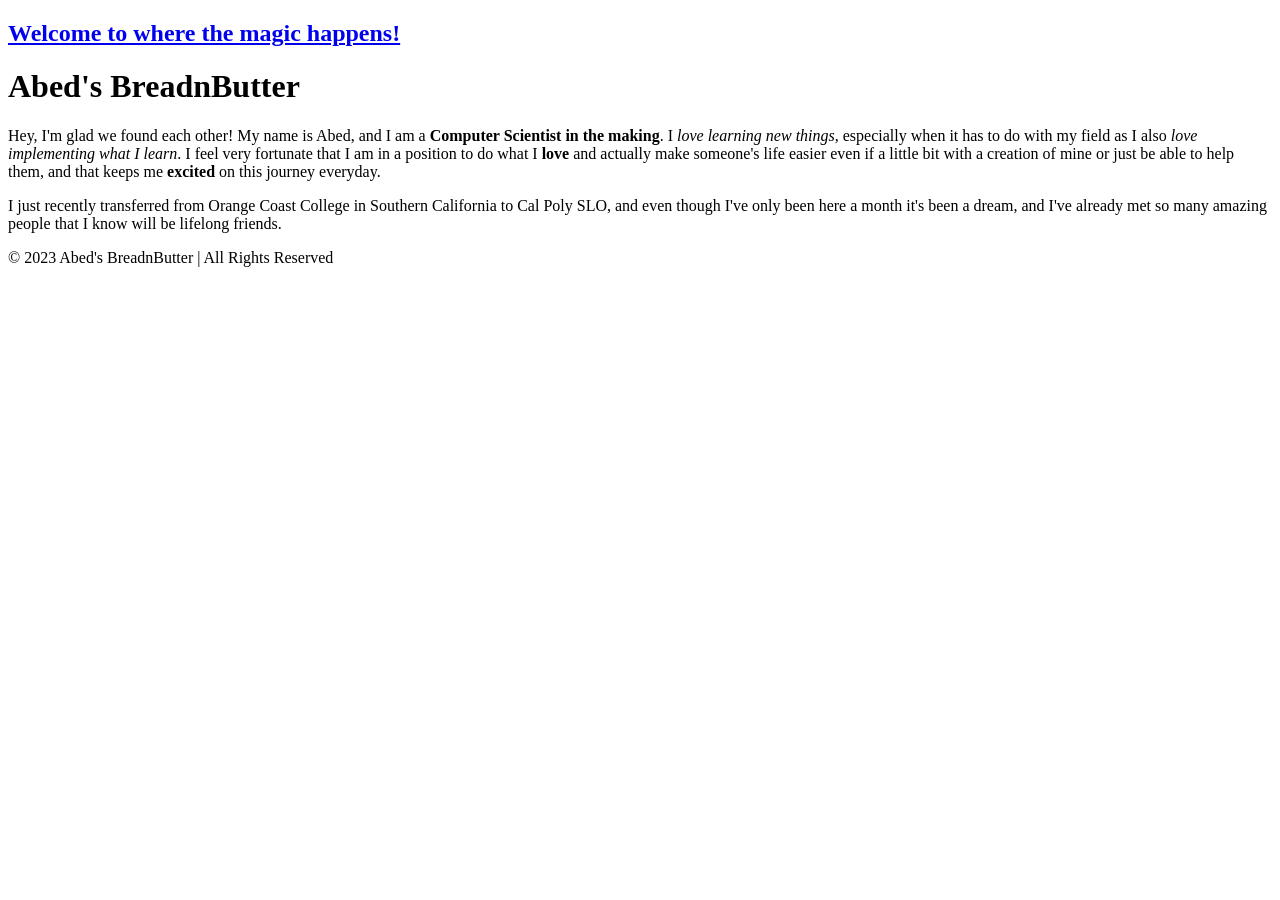
==== index.html @ fa1d5b1f "feat: added a hyperlink to index.html" ====
<!DOCTYPE html>
<html>
    <head>
        <title>Abed's BreadnButter</title>
    </head>
    <body>
        <nav class="navbar">
            <a href="index.html">
            <h1 class="logo">Welcome to where the magic happens!</h1>
            </a>
        </nav>
        <main>
            <h1 class="page-title">Abed's BreadnButter</h1>
            <div class="about-image"></div>
            <div class="about-text">
            <p>
                Hey, I'm glad we found each other! My name is Abed, and I am a <b>Computer Scientist in the making</b>.
                I <i>love learning new things</i>, especially when it has to do with my field as I also <i>love implementing what I learn</i>.
                I feel very fortunate that I am in a position to do what I <b>love</b> and actually make someone's life easier even if a little bit with a creation of mine or just be able to help them, and that
                keeps me <b>excited</b> on this journey everyday.
            </p>
            <p>
                I just recently transferred from Orange Coast College in Southern California to Cal Poly SLO, and even though I've only been here a month it's been a dream, and I've already met so
                many amazing people that I know will be lifelong friends. 
            </p>
            </div>
            </div>
        </main>
         <footer>© 2023 Abed's BreadnButter | All Rights Reserved</footer> 
    </body>
</html>
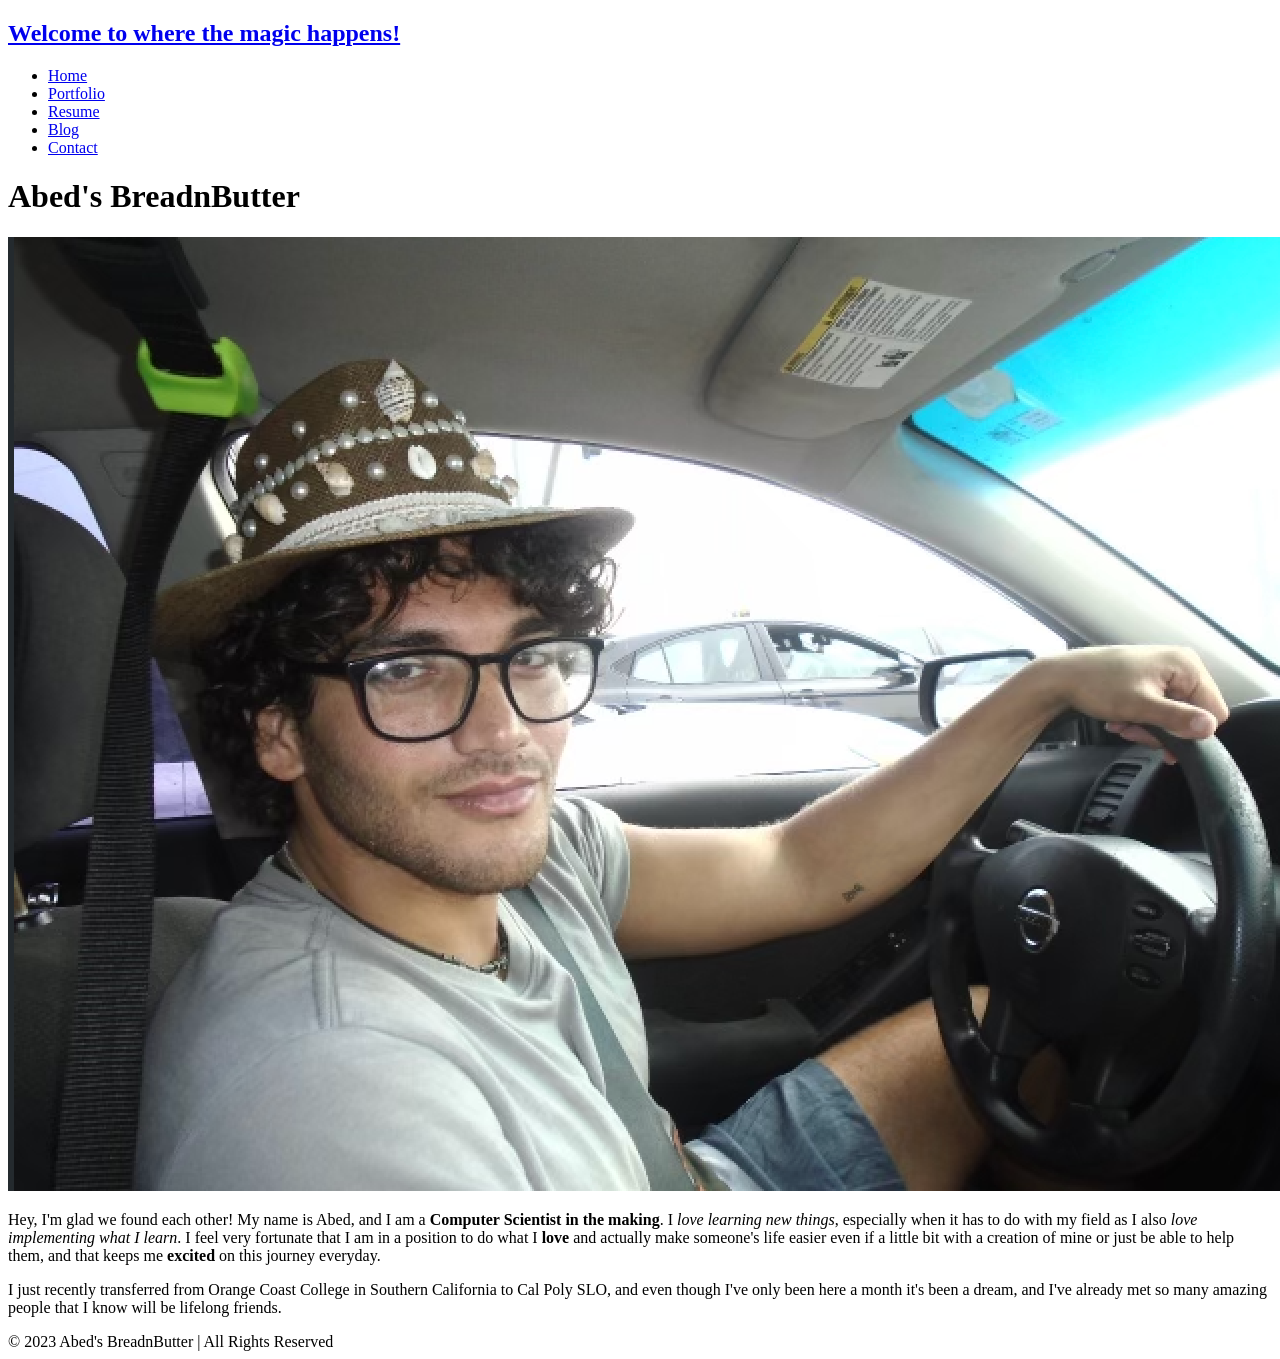
==== commit c95c64c3: "feat: added an image in index.html as well as href in all other files" ====
--- a/index.html
+++ b/index.html
@@ -1,17 +1,24 @@
 <!DOCTYPE html>
 <html>
     <head>
-        <title>Abed's BreadnButter</title>
+        <title>Abed's BreadNButter</title>
     </head>
     <body>
         <nav class="navbar">
             <a href="index.html">
             <h1 class="logo">Welcome to where the magic happens!</h1>
             </a>
+            <ul class ="nav-list">
+                <li><a href="index.html">Home</a></li>
+                <li><a href="portfolio.html">Portfolio</a></li>
+                <li><a href="resume.html">Resume</a></li>
+                <li><a href="blog.html">Blog</a></li>
+                <li><a href="contact.html">Contact</a></li>
+            </ul>
         </nav>
         <main>
             <h1 class="page-title">Abed's BreadnButter</h1>
-            <div class="about-image"></div>
+            <img src="image.png" alt="abed wearing a cowboy hat">
             <div class="about-text">
             <p>
                 Hey, I'm glad we found each other! My name is Abed, and I am a <b>Computer Scientist in the making</b>.
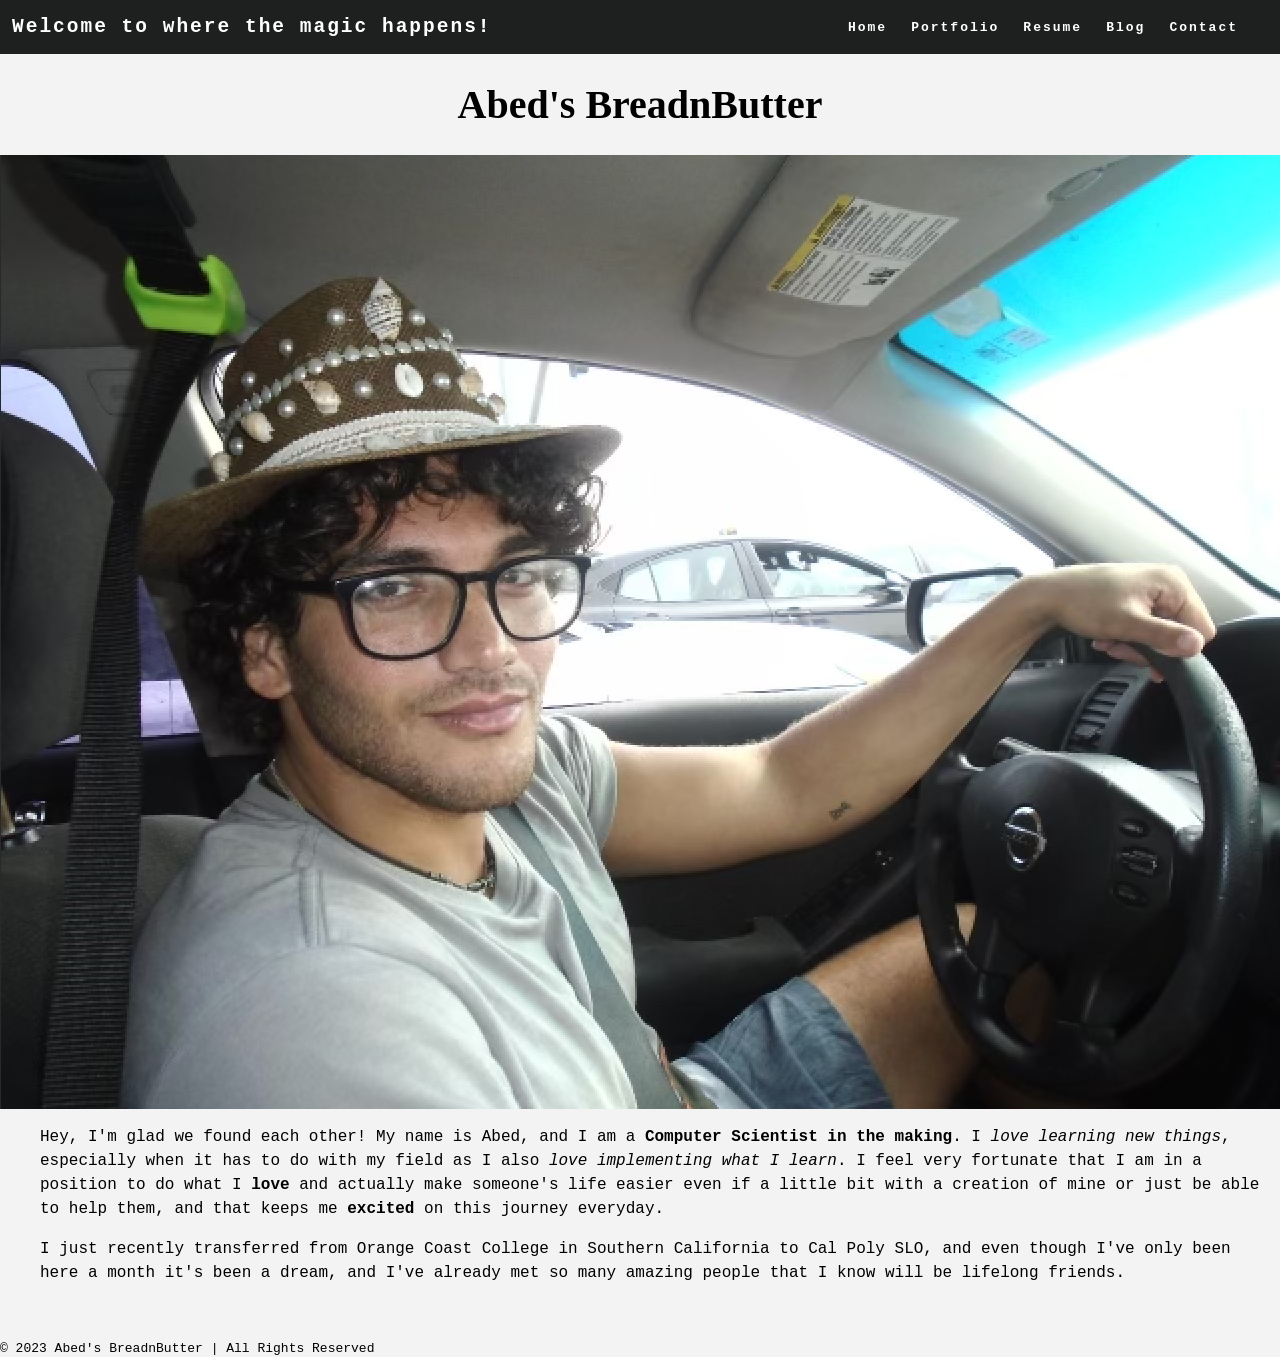
==== commit 5c0a8e4f: "feat: update the website's style, added CSS" ====
--- a/index.html
+++ b/index.html
@@ -2,6 +2,7 @@
 <html>
     <head>
         <title>Abed's BreadNButter</title>
+        <link rel="stylesheet" href="styles.css" />
     </head>
     <body>
         <nav class="navbar">
--- a/styles.css
+++ b/styles.css
@@ -0,0 +1,264 @@
+:root {
+  /* variables */
+  --cg-black: rgb(30, 32, 32);
+  --cg-blue: rgb(36, 94, 255);
+  --cg-grey: rgb(243, 243, 243);
+  --cg-white: rgb(255, 255, 255);
+}
+
+html {
+  height: 100%;
+}
+
+body {
+  background: var(--cg-grey);
+  position: relative;
+  min-height: 100vh;
+  padding: 0;
+  margin: 0;
+  font-family: monospace;
+}
+
+/* CSS for navigation */
+
+.navbar {
+  position: -webkit-sticky;
+  position: sticky;
+  top: 0;
+  width: 100%;
+  height: 7%;
+  z-index: 10;
+
+  display: flex;
+  justify-content: space-between;
+  align-items: center;
+  text-align: center;
+
+  background-color: var(--cg-black);
+  color: var(--cg-white);
+  padding: 0px 0px;
+
+  /* Debug border */
+  /* border: solid red; */
+}
+
+.nav-list {
+  display: flex;
+  flex-direction: row;
+  position: relative;
+  right: 30px;
+  list-style: none;
+
+  /* Debug border */
+  /* border: solid blue; */
+}
+
+.navbar a {
+  color: var(--cg-white);
+  font-weight: bold;
+  margin: 0 12px;
+  text-decoration: none;
+  letter-spacing: 2px;
+
+  font-family: monospace;
+}
+
+.navbar a:hover {
+  color: var(--cg-blue);
+  text-decoration: underline;
+}
+
+.navbar a:active {
+  color: var(--cg-blue);
+}
+
+.logo a {
+  font-family: Georgia;
+}
+
+.logo a:hover {
+  text-decoration: None;
+}
+
+main {
+  padding: 0 20px 40px 20px;
+  display: flex;
+  flex-direction: column;
+  justify-content: center;
+  align-items: center;
+}
+
+.page-title {
+  display: flex;
+  justify-content: center;
+  font-size: 40px;
+  font-family: Georgia;
+}
+
+/* CSS for portfolio grid */
+
+.project {
+  display: flex;
+  flex-direction: row;
+  max-width: 100%;
+  margin: 1em 0 2em 0;
+
+  /* Debug border */
+  /* border: 2px solid blue; */
+}
+
+.item-link {
+  width: 70%;
+
+  /* Debug border */
+  /* border: 2px solid red; */
+}
+
+.project-image {
+  object-fit: cover;
+  width: 100%;
+  height: 500px;
+  flex-basis: 50px;
+  flex-grow: 2;
+
+  /* Debug border */
+  /* border: 2px solid black; */
+}
+
+.project-details {
+  display: flex;
+  background-color: var(--cg-white);
+  width: 30%;
+  height: 500px;
+  flex-shrink: 1;
+  padding: 0 20px;
+  margin: 0px;
+  line-height: 1.5;
+  overflow: scroll;
+
+  flex-direction: column;
+  text-align: center;
+  justify-content: center;
+
+  /* Debug border */
+  /* border: 2px solid green; */
+}
+
+.project-details a {
+  color: var(--cg-black);
+  text-decoration: none;
+  font-weight: bold;
+  letter-spacing: 1px;
+}
+
+.project-details a:hover {
+  color: var(--cg-blue);
+  text-decoration: underline;
+}
+
+.project-details {
+  font-weight: lighter;
+}
+
+.project-name {
+  font-weight: bold;
+  font-size: 20px;
+}
+
+/* CSS for home page */
+
+.about {
+  display: flex;
+  align-items: center;
+  justify-content: space-between;
+  padding: 20px;
+  background-color: #f8f8f8;
+  border: 1px solid #ccc;
+  border-radius: 5px;
+  /* box-shadow: 0 0 10px rgba(0, 0, 0, 0.1); */
+}
+
+.about-image img {
+  max-width: 300px;
+  border-radius: 3px;
+  /* box-shadow: 0 0 10px rgba(0, 0, 0, 0.2); */
+}
+
+.about-text {
+  flex: 1;
+  margin-left: 20px;
+}
+
+.about-text h2 {
+  font-size: 24px;
+  margin-bottom: 10px;
+}
+
+.about-text p {
+  font-size: 16px;
+  line-height: 1.5;
+}
+
+/* CSS for resume page */
+
+.button {
+  background-color: var(--cg-black);
+  border: none;
+  color: var(--cg-white);
+
+  font-family: monospace;
+
+  padding: 5px 7px;
+  text-align: center;
+
+  border-radius: 2px;
+}
+
+.button:hover {
+  background-color: var(--cg-blue);
+}
+
+.resume h2 {
+  font-family: Georgia;
+}
+
+/* CSS for contact form */
+
+label {
+  display: block;
+  margin-bottom: 8px;
+  font-family: Georgia;
+  font-weight: bold;
+}
+
+input[type="text"],
+input[type="email"],
+textarea {
+  width: 100%;
+  padding: 10px;
+  margin-bottom: 15px;
+  border: 1px solid #ccc;
+  border-radius: 4px;
+  font-size: 16px;
+  resize: none;
+}
+
+/* Add some spacing to the form */
+form {
+  width: 500px;
+  margin: 0 auto;
+}
+
+/* CSS for footer */
+
+.footer {
+  display: flex;
+  justify-content: center;
+  align-items: center;
+  background-color: var(--cg-black);
+  color: var(--cg-white);
+  position: absolute;
+  bottom: 0;
+  width: 100%;
+  height: 2.5rem;
+}
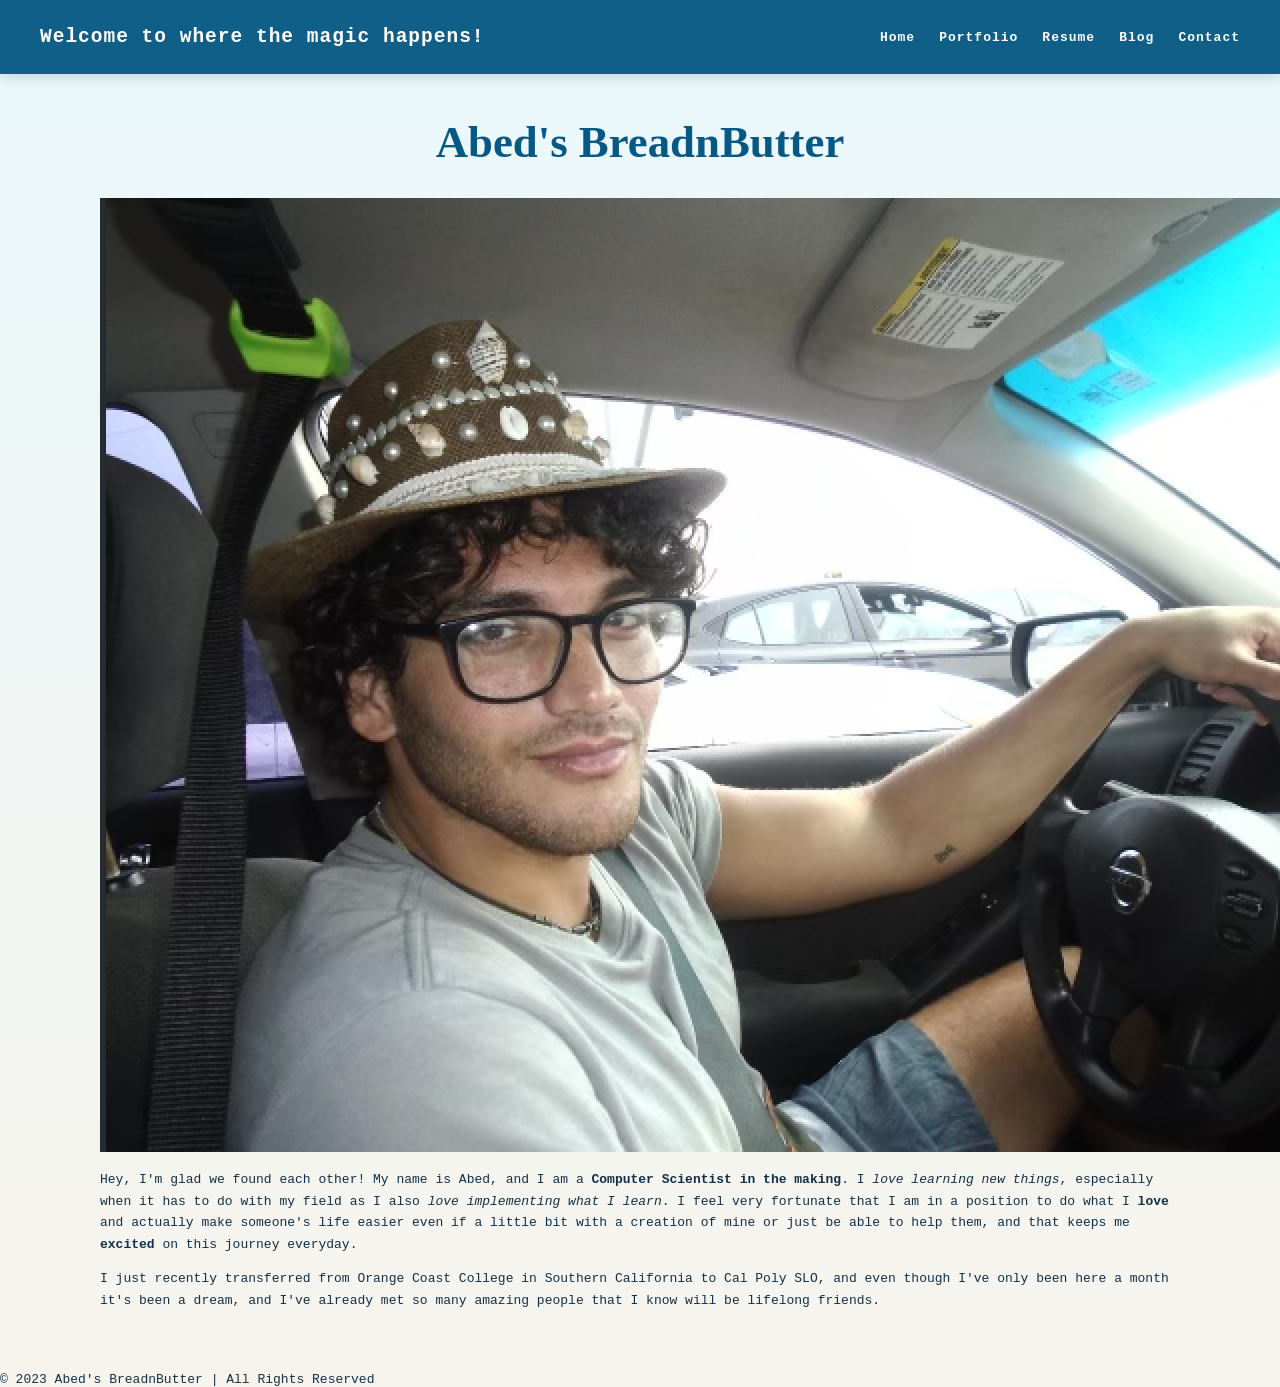
==== commit f4d3f263: "feat: updated all files' nav bar, updated css styling" ====
--- a/index.html
+++ b/index.html
@@ -11,8 +11,8 @@
             </a>
             <ul class ="nav-list">
                 <li><a href="index.html">Home</a></li>
-                <li><a href="portfolio.html">Portfolio</a></li>
-                <li><a href="resume.html">Resume</a></li>
+                <li><a href="resume.html">Portfolio</a></li>
+                <li><a href="portfolio.html">Resume</a></li>
                 <li><a href="blog.html">Blog</a></li>
                 <li><a href="contact.html">Contact</a></li>
             </ul>
--- a/styles.css
+++ b/styles.css
@@ -1,233 +1,220 @@
 :root {
-  /* variables */
-  --cg-black: rgb(30, 32, 32);
-  --cg-blue: rgb(36, 94, 255);
-  --cg-grey: rgb(243, 243, 243);
-  --cg-white: rgb(255, 255, 255);
+  --cg-ink: #123047;
+  --cg-deep-ocean: #075985;
+  --cg-ocean: #0284c7;
+  --cg-sky: #38bdf8;
+  --cg-seafoam: #dff6f7;
+  --cg-sand: #f7f4ed;
+  --cg-white: #ffffff;
+  --cg-border: #cde4ee;
+}
+
+* {
+  box-sizing: border-box;
 }
 
 html {
-  height: 100%;
+  min-height: 100%;
 }
 
 body {
-  background: var(--cg-grey);
-  position: relative;
   min-height: 100vh;
-  padding: 0;
   margin: 0;
+  display: flex;
+  flex-direction: column;
+  background: linear-gradient(180deg, #eaf8fc 0%, var(--cg-sand) 100%);
+  color: var(--cg-ink);
   font-family: monospace;
 }
 
-/* CSS for navigation */
+/* Navigation */
 
 .navbar {
-  position: -webkit-sticky;
   position: sticky;
   top: 0;
+  z-index: 10;
+  min-height: 64px;
+  display: flex;
+  align-items: center;
+  justify-content: space-between;
+  padding: 0 32px;
+  background: rgba(7, 89, 133, 0.96);
+  box-shadow: 0 3px 14px rgba(18, 48, 71, 0.18);
+}
+
+.nav-list {
+  display: flex;
+  gap: 8px;
+  margin: 0;
+  padding: 0;
+  list-style: none;
+}
+
+.navbar a {
+  display: inline-block;
+  padding: 10px 8px;
+  color: var(--cg-white);
+  font-family: monospace;
+  font-weight: bold;
+  letter-spacing: 1px;
+  text-decoration: none;
+}
+
+.navbar a:hover,
+.navbar a:focus-visible {
+  color: var(--cg-sky);
+  text-decoration: underline;
+}
+
+.logo a {
+  font-family: Georgia, serif;
+  font-size: 1.2rem;
+}
+
+.logo a:hover {
+  text-decoration: none;
+}
+
+/* General layout */
+
+main {
+  width: min(1120px, 100%);
+  flex: 1;
+  margin: 0 auto;
+  padding: 24px 20px 48px;
+}
+
+.page-title {
+  margin: 18px 0 30px;
+  color: var(--cg-deep-ocean);
+  font-family: Georgia, serif;
+  font-size: clamp(2rem, 5vw, 2.8rem);
+  text-align: center;
+}
+
+/* Portfolio */
+
+.project {
+  display: flex;
+  margin: 0 0 32px;
+  overflow: hidden;
+  background: var(--cg-white);
+  border: 1px solid var(--cg-border);
+  border-radius: 12px;
+  box-shadow: 0 8px 24px rgba(18, 48, 71, 0.1);
+}
+
+.item-link {
+  width: 55%;
+}
+
+.project-image {
+  display: block;
   width: 100%;
-  height: 7%;
-  z-index: 10;
-
-  display: flex;
-  justify-content: space-between;
-  align-items: center;
-  text-align: center;
-
-  background-color: var(--cg-black);
-  color: var(--cg-white);
-  padding: 0px 0px;
-
-  /* Debug border */
-  /* border: solid red; */
-}
-
-.nav-list {
-  display: flex;
-  flex-direction: row;
-  position: relative;
-  right: 30px;
-  list-style: none;
-
-  /* Debug border */
-  /* border: solid blue; */
-}
-
-.navbar a {
-  color: var(--cg-white);
-  font-weight: bold;
-  margin: 0 12px;
-  text-decoration: none;
-  letter-spacing: 2px;
-
-  font-family: monospace;
-}
-
-.navbar a:hover {
-  color: var(--cg-blue);
-  text-decoration: underline;
-}
-
-.navbar a:active {
-  color: var(--cg-blue);
-}
-
-.logo a {
-  font-family: Georgia;
-}
-
-.logo a:hover {
-  text-decoration: None;
-}
-
-main {
-  padding: 0 20px 40px 20px;
-  display: flex;
+  height: 300px;
+  object-fit: cover;
+  transition: transform 0.3s ease;
+}
+
+.item-link:hover .project-image {
+  transform: scale(1.03);
+}
+
+.project-details {
+  display: flex;
+  width: 35%;
+  min-height: 420px;
+  padding: 28px;
   flex-direction: column;
   justify-content: center;
+  background: var(--cg-white);
+  line-height: 1.6;
+  text-align: center;
+}
+
+.project-details a {
+  color: var(--cg-deep-ocean);
+  font-weight: bold;
+  letter-spacing: 1px;
+  text-decoration: none;
+}
+
+.project-details a:hover {
+  color: var(--cg-ocean);
+  text-decoration: underline;
+}
+
+.project-name {
+  margin: 0 0 12px;
+  font-size: 1.25rem;
+}
+
+/* About */
+
+.about {
+  display: flex;
   align-items: center;
-}
-
-.page-title {
-  display: flex;
-  justify-content: center;
-  font-size: 40px;
-  font-family: Georgia;
-}
-
-/* CSS for portfolio grid */
-
-.project {
-  display: flex;
-  flex-direction: row;
-  max-width: 100%;
-  margin: 1em 0 2em 0;
-
-  /* Debug border */
-  /* border: 2px solid blue; */
-}
-
-.item-link {
-  width: 70%;
-
-  /* Debug border */
-  /* border: 2px solid red; */
-}
-
-.project-image {
-  object-fit: cover;
-  width: 100%;
-  height: 500px;
-  flex-basis: 50px;
-  flex-grow: 2;
-
-  /* Debug border */
-  /* border: 2px solid black; */
-}
-
-.project-details {
-  display: flex;
-  background-color: var(--cg-white);
-  width: 30%;
-  height: 500px;
-  flex-shrink: 1;
-  padding: 0 20px;
-  margin: 0px;
-  line-height: 1.5;
-  overflow: scroll;
-
-  flex-direction: column;
-  text-align: center;
-  justify-content: center;
-
-  /* Debug border */
-  /* border: 2px solid green; */
-}
-
-.project-details a {
-  color: var(--cg-black);
-  text-decoration: none;
-  font-weight: bold;
-  letter-spacing: 1px;
-}
-
-.project-details a:hover {
-  color: var(--cg-blue);
-  text-decoration: underline;
-}
-
-.project-details {
-  font-weight: lighter;
-}
-
-.project-name {
-  font-weight: bold;
-  font-size: 20px;
-}
-
-/* CSS for home page */
-
-.about {
-  display: flex;
-  align-items: center;
-  justify-content: space-between;
-  padding: 20px;
-  background-color: #f8f8f8;
-  border: 1px solid #ccc;
-  border-radius: 5px;
-  /* box-shadow: 0 0 10px rgba(0, 0, 0, 0.1); */
+  gap: 28px;
+  padding: 28px;
+  background: rgba(255, 255, 255, 0.85);
+  border: 1px solid var(--cg-border);
+  border-radius: 12px;
+  box-shadow: 0 8px 24px rgba(18, 48, 71, 0.08);
 }
 
 .about-image img {
-  max-width: 300px;
-  border-radius: 3px;
-  /* box-shadow: 0 0 10px rgba(0, 0, 0, 0.2); */
+  display: block;
+  width: min(300px, 100%);
+  border-radius: 10px;
 }
 
 .about-text {
   flex: 1;
-  margin-left: 20px;
-}
-
-.about-text h2 {
-  font-size: 24px;
-  margin-bottom: 10px;
+}
+
+.about-text h2,
+.resume h2 {
+  color: var(--cg-deep-ocean);
+  font-family: Georgia, serif;
 }
 
 .about-text p {
-  font-size: 16px;
-  line-height: 1.5;
-}
-
-/* CSS for resume page */
+  line-height: 1.65;
+}
+
+/* Resume / buttons */
 
 .button {
-  background-color: var(--cg-black);
+  display: inline-block;
+  padding: 9px 14px;
   border: none;
+  border-radius: 6px;
+  background-color: var(--cg-deep-ocean);
   color: var(--cg-white);
-
   font-family: monospace;
-
-  padding: 5px 7px;
-  text-align: center;
-
-  border-radius: 2px;
+  font-weight: bold;
+  text-decoration: none;
+  cursor: pointer;
+  transition: background-color 0.2s ease, transform 0.2s ease;
 }
 
 .button:hover {
-  background-color: var(--cg-blue);
-}
-
-.resume h2 {
-  font-family: Georgia;
-}
-
-/* CSS for contact form */
+  background-color: var(--cg-ocean);
+  transform: translateY(-1px);
+}
+
+/* Contact form */
+
+form {
+  width: min(500px, 100%);
+  margin: 0 auto;
+}
 
 label {
   display: block;
   margin-bottom: 8px;
-  font-family: Georgia;
+  color: var(--cg-deep-ocean);
+  font-family: Georgia, serif;
   font-weight: bold;
 }
 
@@ -235,30 +222,62 @@
 input[type="email"],
 textarea {
   width: 100%;
-  padding: 10px;
-  margin-bottom: 15px;
-  border: 1px solid #ccc;
-  border-radius: 4px;
-  font-size: 16px;
-  resize: none;
-}
-
-/* Add some spacing to the form */
-form {
-  width: 500px;
-  margin: 0 auto;
-}
-
-/* CSS for footer */
+  margin-bottom: 18px;
+  padding: 11px;
+  border: 1px solid var(--cg-border);
+  border-radius: 6px;
+  background: rgba(255, 255, 255, 0.9);
+  color: var(--cg-ink);
+  font: inherit;
+  resize: vertical;
+}
+
+input:focus,
+textarea:focus {
+  outline: 3px solid rgba(56, 189, 248, 0.35);
+  border-color: var(--cg-ocean);
+}
+
+/* Footer */
 
 .footer {
   display: flex;
+  min-height: 48px;
+  align-items: center;
   justify-content: center;
-  align-items: center;
-  background-color: var(--cg-black);
+  margin-top: auto;
+  background-color: var(--cg-ink);
   color: var(--cg-white);
-  position: absolute;
-  bottom: 0;
-  width: 100%;
-  height: 2.5rem;
-}
+}
+
+/* Mobile */
+
+@media (max-width: 700px) {
+  .navbar {
+    padding: 10px 18px;
+    flex-direction: column;
+  }
+
+  .nav-list {
+    flex-wrap: wrap;
+    justify-content: center;
+  }
+
+  .project,
+  .about {
+    flex-direction: column;
+  }
+
+  .item-link,
+  .project-details {
+    width: 100%;
+  }
+
+  .project-image {
+    height: 260px;
+  }
+
+  .project-details {
+    min-height: auto;
+  }
+}
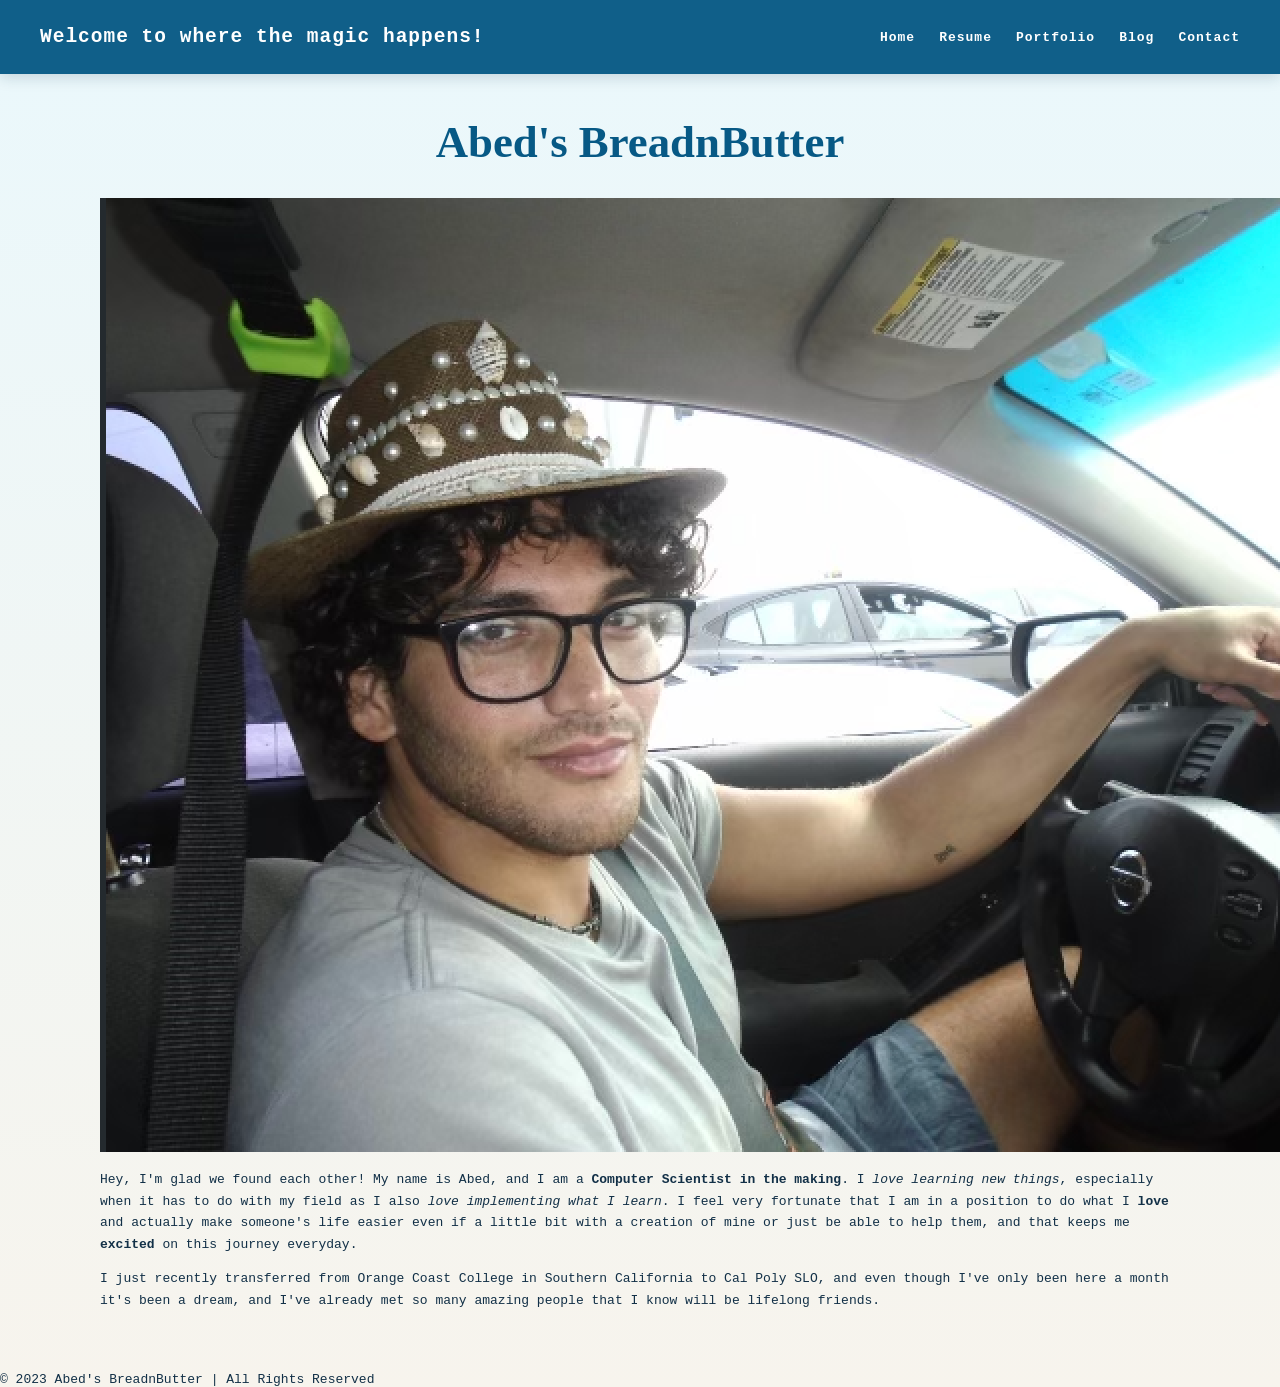
==== commit 78522183: "fixed some bugs and added more context to resume" ====
--- a/index.html
+++ b/index.html
@@ -11,8 +11,8 @@
             </a>
             <ul class ="nav-list">
                 <li><a href="index.html">Home</a></li>
-                <li><a href="resume.html">Portfolio</a></li>
-                <li><a href="portfolio.html">Resume</a></li>
+                <li><a href="resume.html">Resume</a></li>
+                <li><a href="portfolio.html">Portfolio</a></li>
                 <li><a href="blog.html">Blog</a></li>
                 <li><a href="contact.html">Contact</a></li>
             </ul>
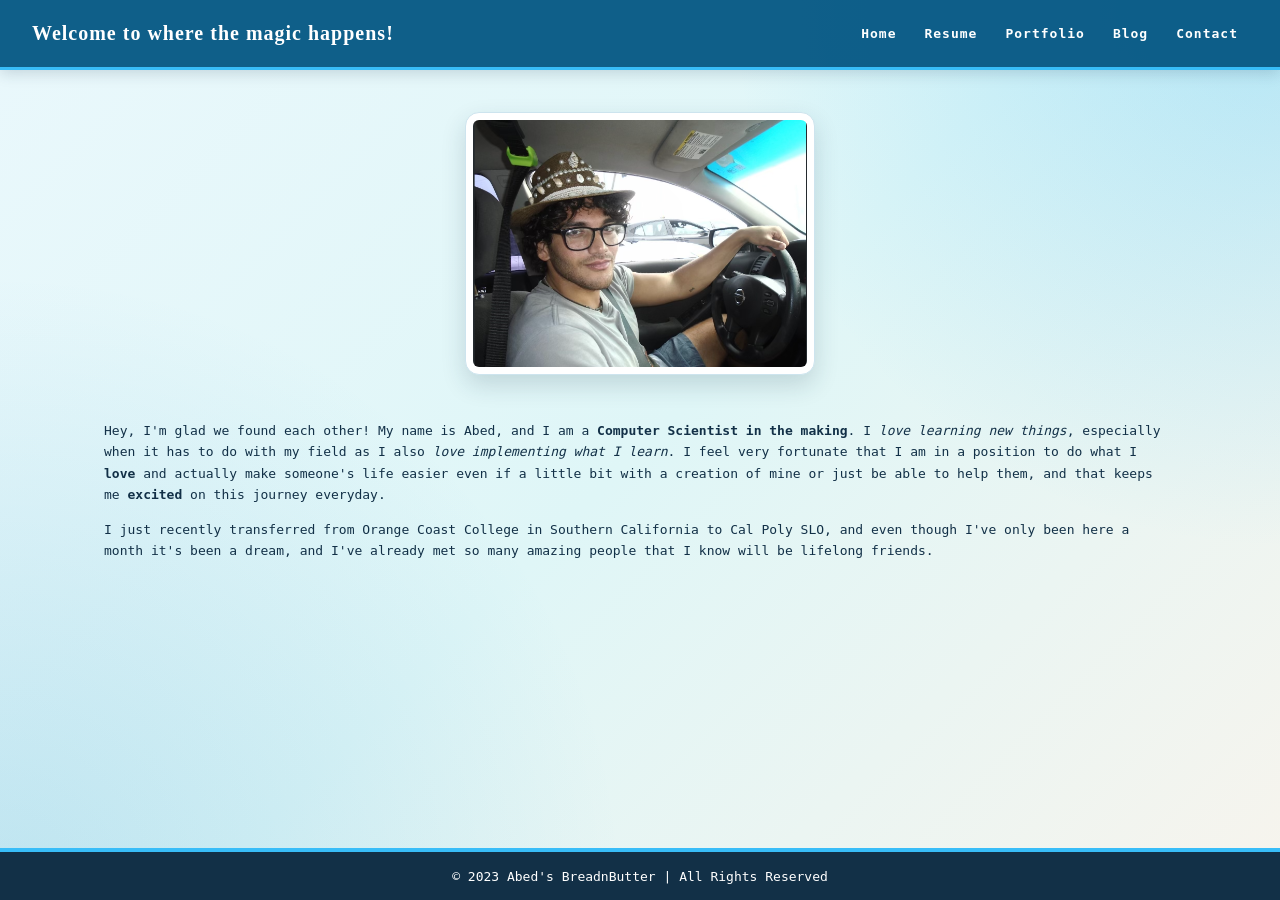
==== commit 46262907: "updated styling" ====
--- a/index.html
+++ b/index.html
@@ -18,8 +18,8 @@
             </ul>
         </nav>
         <main>
-            <h1 class="page-title">Abed's BreadnButter</h1>
-            <img src="image.png" alt="abed wearing a cowboy hat">
+            <img
+                class="home-image"src="image.png" alt="Abed wearing a cowboy hat"> 
             <div class="about-text">
             <p>
                 Hey, I'm glad we found each other! My name is Abed, and I am a <b>Computer Scientist in the making</b>.
--- a/styles.css
+++ b/styles.css
@@ -22,9 +22,12 @@
   margin: 0;
   display: flex;
   flex-direction: column;
-  background: linear-gradient(180deg, #eaf8fc 0%, var(--cg-sand) 100%);
   color: var(--cg-ink);
   font-family: monospace;
+  background:
+    radial-gradient(circle at top right, rgba(56, 189, 248, 0.28), transparent 35%),
+    radial-gradient(circle at bottom left, rgba(2, 132, 199, 0.16), transparent 40%),
+    linear-gradient(135deg, #eaf8fc 0%, #dff6f7 50%, #f7f4ed 100%);
 }
 
 /* Navigation */
@@ -33,17 +36,30 @@
   position: sticky;
   top: 0;
   z-index: 10;
-  min-height: 64px;
+  min-height: 70px;
   display: flex;
   align-items: center;
   justify-content: space-between;
-  padding: 0 32px;
+  padding: 10px 32px;
   background: rgba(7, 89, 133, 0.96);
+  border-bottom: 3px solid var(--cg-sky);
   box-shadow: 0 3px 14px rgba(18, 48, 71, 0.18);
 }
 
+.logo {
+  margin: 0;
+  color: var(--cg-white);
+  font-family: Georgia, serif;
+  font-size: 1.25rem;
+}
+
+.navbar > a {
+  text-decoration: none;
+}
+
 .nav-list {
   display: flex;
+  align-items: center;
   gap: 8px;
   margin: 0;
   padding: 0;
@@ -51,8 +67,6 @@
 }
 
 .navbar a {
-  display: inline-block;
-  padding: 10px 8px;
   color: var(--cg-white);
   font-family: monospace;
   font-weight: bold;
@@ -60,19 +74,19 @@
   text-decoration: none;
 }
 
-.navbar a:hover,
-.navbar a:focus-visible {
+.nav-list a {
+  display: inline-block;
+  padding: 8px 10px;
+  border-radius: 20px;
+  transition: background-color 0.2s ease, transform 0.2s ease;
+}
+
+.nav-list a:hover,
+.nav-list a:focus-visible {
+  background-color: rgba(255, 255, 255, 0.15);
   color: var(--cg-sky);
-  text-decoration: underline;
-}
-
-.logo a {
-  font-family: Georgia, serif;
-  font-size: 1.2rem;
-}
-
-.logo a:hover {
   text-decoration: none;
+  transform: translateY(-2px);
 }
 
 /* General layout */
@@ -80,32 +94,89 @@
 main {
   width: min(1120px, 100%);
   flex: 1;
+  display: flex;
+  flex-direction: column;
+  align-items: stretch;
   margin: 0 auto;
-  padding: 24px 20px 48px;
+  padding: 42px 24px 64px;
 }
 
 .page-title {
-  margin: 18px 0 30px;
+  display: flex;
+  flex-direction: column;
+  align-items: center;
+  gap: 12px;
+  margin: 18px 0 36px;
   color: var(--cg-deep-ocean);
   font-family: Georgia, serif;
   font-size: clamp(2rem, 5vw, 2.8rem);
   text-align: center;
 }
 
-/* Portfolio */
+.page-title::after {
+  content: "";
+  width: 65px;
+  height: 4px;
+  border-radius: 10px;
+  background: linear-gradient(
+    90deg,
+    var(--cg-ocean),
+    var(--cg-sky),
+    var(--cg-seafoam)
+  );
+}
+
+/* Homepage image */
+
+.home-image {
+  display: block;
+  width: 350px;
+  max-width: 100%;
+  align-self: center;
+  margin: 0 auto 32px;
+  padding: 7px;
+  background: var(--cg-white);
+  border: 1px solid var(--cg-border);
+  border-radius: 14px;
+  box-shadow: 0 10px 24px rgba(18, 48, 71, 0.16);
+  transition: transform 0.25s ease, box-shadow 0.25s ease;
+}
+
+.home-image:hover {
+  transform: translateY(-5px) rotate(-1deg);
+  box-shadow: 0 16px 30px rgba(18, 48, 71, 0.2);
+}
+
+/* Portfolio cards */
 
 .project {
   display: flex;
-  margin: 0 0 32px;
+  align-items: stretch;
+  gap: 10px;
+  margin: 0 0 42px;
+  padding: 10px;
   overflow: hidden;
-  background: var(--cg-white);
-  border: 1px solid var(--cg-border);
-  border-radius: 12px;
-  box-shadow: 0 8px 24px rgba(18, 48, 71, 0.1);
+  background: rgba(255, 255, 255, 0.65);
+  border: 1px solid var(--cg-border);
+  border-top: 5px solid var(--cg-sky);
+  border-radius: 16px;
+  box-shadow: 0 12px 28px rgba(18, 48, 71, 0.12);
+  transition: transform 0.25s ease, box-shadow 0.25s ease;
+}
+
+.project:nth-of-type(even) {
+  border-top-color: var(--cg-ocean);
+}
+
+.project:hover {
+  transform: translateY(-5px);
+  box-shadow: 0 18px 35px rgba(18, 48, 71, 0.18);
 }
 
 .item-link {
-  width: 55%;
+  width: 65%;
+  overflow: hidden;
+  border-radius: 10px;
 }
 
 .project-image {
@@ -113,59 +184,99 @@
   width: 100%;
   height: 300px;
   object-fit: cover;
+  border-radius: 10px;
   transition: transform 0.3s ease;
 }
 
 .item-link:hover .project-image {
-  transform: scale(1.03);
+  transform: scale(1.04);
 }
 
 .project-details {
   display: flex;
   width: 35%;
-  min-height: 420px;
-  padding: 28px;
-  flex-direction: column;
-  justify-content: center;
-  background: var(--cg-white);
+  padding: 30px;
+  flex-direction: column;
+  align-items: center;
+  justify-content: center;
+  gap: 12px;
+  background: linear-gradient(145deg, #ffffff, #effbff);
+  border: 1px solid #e3f3f8;
+  border-radius: 10px;
   line-height: 1.6;
   text-align: center;
 }
 
+.project-name {
+  display: flex;
+  align-items: center;
+  justify-content: center;
+  gap: 8px;
+  width: 100%;
+  margin: 0 0 8px;
+  padding-bottom: 10px;
+  border-bottom: 2px solid var(--cg-sky);
+  color: var(--cg-deep-ocean);
+  font-size: 1.25rem;
+}
+
+.project-name::before {
+  content: "";
+  width: 9px;
+  height: 9px;
+  border-radius: 50%;
+  background: var(--cg-sky);
+}
+
 .project-details a {
-  color: var(--cg-deep-ocean);
+  display: inline-flex;
+  align-items: center;
+  gap: 5px;
+  color: var(--cg-deep-ocean);
+  padding: 4px 0;
   font-weight: bold;
   letter-spacing: 1px;
   text-decoration: none;
 }
 
+.project-details a::after {
+  content: "→";
+}
+
 .project-details a:hover {
   color: var(--cg-ocean);
   text-decoration: underline;
 }
 
-.project-name {
-  margin: 0 0 12px;
-  font-size: 1.25rem;
-}
-
-/* About */
+/* About page */
 
 .about {
   display: flex;
   align-items: center;
+  justify-content: space-between;
   gap: 28px;
   padding: 28px;
   background: rgba(255, 255, 255, 0.85);
   border: 1px solid var(--cg-border);
-  border-radius: 12px;
-  box-shadow: 0 8px 24px rgba(18, 48, 71, 0.08);
+  border-top: 5px solid var(--cg-sky);
+  border-radius: 14px;
+  box-shadow: 0 10px 25px rgba(18, 48, 71, 0.1);
+}
+
+.about-image {
+  display: flex;
+  justify-content: center;
+  align-items: center;
 }
 
 .about-image img {
   display: block;
   width: min(300px, 100%);
-  border-radius: 10px;
+  padding: 5px;
+  background: var(--cg-white);
+  border: 1px solid var(--cg-border);
+  border-radius: 10px;
+  box-shadow: 0 6px 16px rgba(18, 48, 71, 0.15);
 }
 
 .about-text {
@@ -182,32 +293,58 @@
   line-height: 1.65;
 }
 
-/* Resume / buttons */
-
-.button {
-  display: inline-block;
-  padding: 9px 14px;
+/* Resume */
+
+.resume {
+  padding: 28px;
+  background: rgba(255, 255, 255, 0.7);
+  border: 1px solid var(--cg-border);
+  border-radius: 14px;
+  line-height: 1.65;
+}
+
+/* Buttons */
+
+.button,
+input[type="submit"] {
+  display: inline-flex;
+  align-items: center;
+  justify-content: center;
+  padding: 10px 16px;
   border: none;
   border-radius: 6px;
   background-color: var(--cg-deep-ocean);
   color: var(--cg-white);
   font-family: monospace;
   font-weight: bold;
-  text-decoration: none;
   cursor: pointer;
+  box-shadow: 0 4px 10px rgba(18, 48, 71, 0.14);
   transition: background-color 0.2s ease, transform 0.2s ease;
 }
 
-.button:hover {
+.button:hover,
+input[type="submit"]:hover {
   background-color: var(--cg-ocean);
-  transform: translateY(-1px);
+  transform: translateY(-2px);
 }
 
 /* Contact form */
 
 form {
   width: min(500px, 100%);
+  display: flex;
+  flex-direction: column;
   margin: 0 auto;
+  padding: 30px;
+  background: rgba(255, 255, 255, 0.85);
+  border: 1px solid var(--cg-border);
+  border-top: 5px solid var(--cg-sky);
+  border-radius: 14px;
+  box-shadow: 0 10px 25px rgba(18, 48, 71, 0.1);
+}
+
+form input[type="submit"] {
+  align-self: flex-start;
 }
 
 label {
@@ -240,44 +377,16 @@
 
 /* Footer */
 
-.footer {
-  display: flex;
-  min-height: 48px;
+.footer,
+footer {
+  display: flex;
+  min-height: 52px;
   align-items: center;
   justify-content: center;
   margin-top: auto;
+  padding: 12px 20px;
   background-color: var(--cg-ink);
+  border-top: 4px solid var(--cg-sky);
   color: var(--cg-white);
-}
-
-/* Mobile */
-
-@media (max-width: 700px) {
-  .navbar {
-    padding: 10px 18px;
-    flex-direction: column;
-  }
-
-  .nav-list {
-    flex-wrap: wrap;
-    justify-content: center;
-  }
-
-  .project,
-  .about {
-    flex-direction: column;
-  }
-
-  .item-link,
-  .project-details {
-    width: 100%;
-  }
-
-  .project-image {
-    height: 260px;
-  }
-
-  .project-details {
-    min-height: auto;
-  }
+  text-align: center;
 }
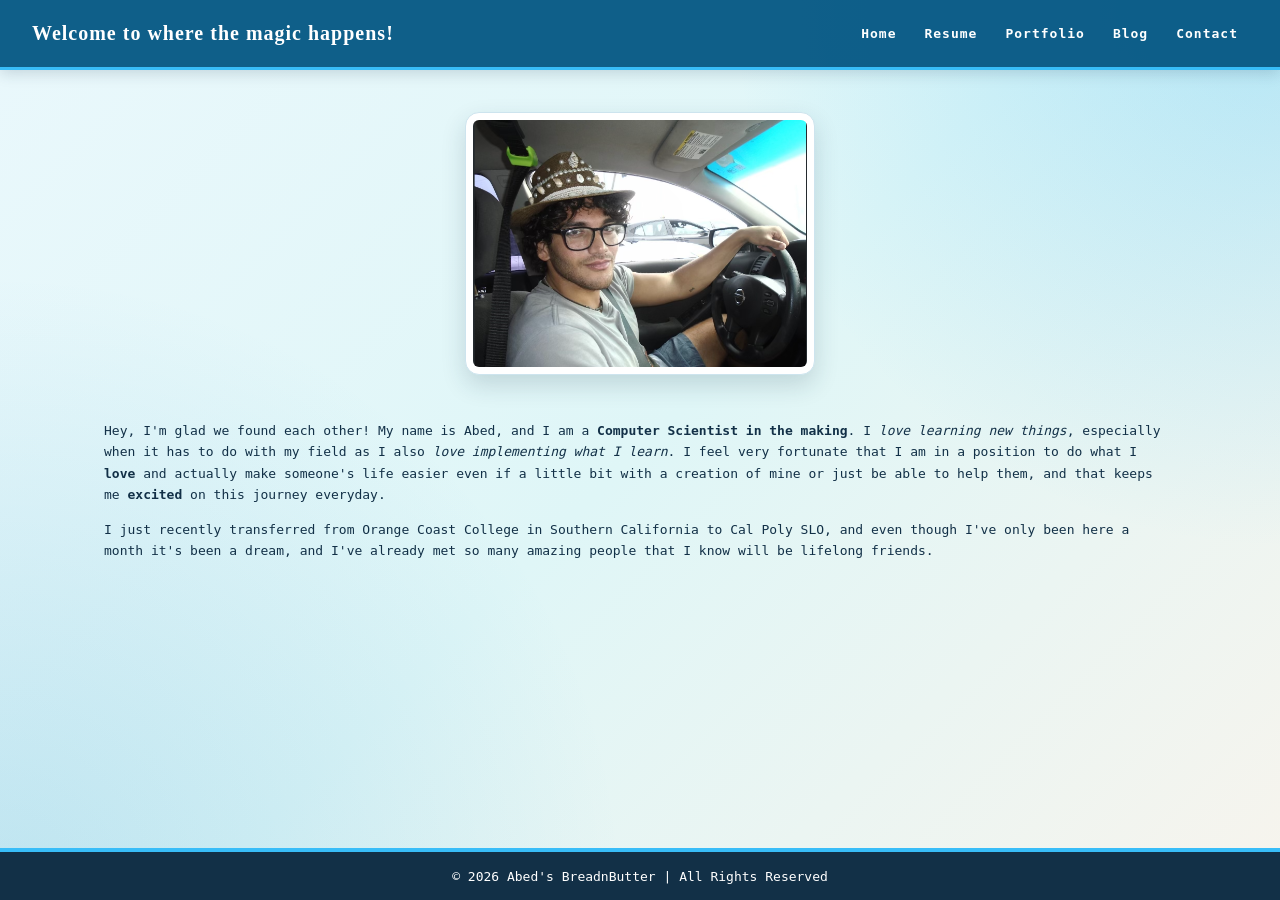
==== commit b067161b: "updated contact page, fixed some mistakes" ====
--- a/index.html
+++ b/index.html
@@ -34,7 +34,7 @@
             </div>
             </div>
         </main>
-         <footer>© 2023 Abed's BreadnButter | All Rights Reserved</footer> 
+         <footer>© 2026 Abed's BreadnButter | All Rights Reserved</footer> 
     </body>
 </html>
 
--- a/styles.css
+++ b/styles.css
@@ -389,4 +389,48 @@
   border-top: 4px solid var(--cg-sky);
   color: var(--cg-white);
   text-align: center;
+}
+.contact-card {
+  width: min(650px, 100%);
+  align-self: center;
+  justify-content: center;
+  text-align: center;
+}
+
+.social-links {
+  display: flex;
+  justify-content: center;
+  gap: 14px;
+  margin-top: 24px;
+}
+
+.social-link {
+  display: inline-flex;
+  align-items: center;
+  justify-content: center;
+  min-width: 120px;
+  padding: 12px 16px;
+  border-radius: 8px;
+  color: var(--cg-white);
+  font-weight: bold;
+  text-decoration: none;
+  box-shadow: 0 5px 12px rgba(18, 48, 71, 0.14);
+  transition: transform 0.2s ease, box-shadow 0.2s ease;
+}
+
+.social-link:hover {
+  transform: translateY(-4px);
+  box-shadow: 0 10px 18px rgba(18, 48, 71, 0.2);
+}
+
+.instagram {
+  background: linear-gradient(135deg, #c13584, #f77737);
+}
+
+.linkedin {
+  background: #0a66c2;
+}
+
+.github {
+  background: var(--cg-ink);
 }
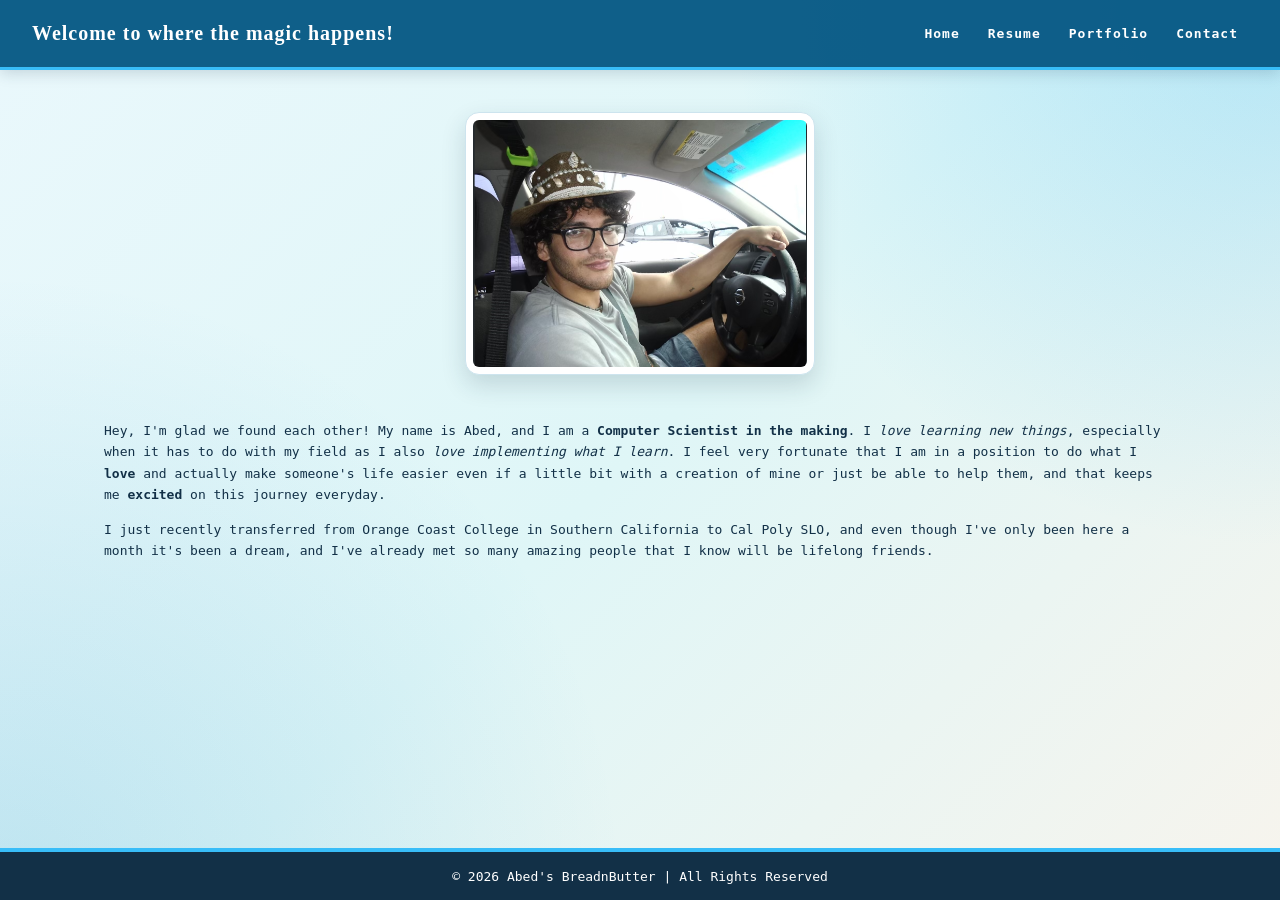
==== commit 8cea62ed: "commented out blog for the meantime" ====
--- a/index.html
+++ b/index.html
@@ -13,7 +13,7 @@
                 <li><a href="index.html">Home</a></li>
                 <li><a href="resume.html">Resume</a></li>
                 <li><a href="portfolio.html">Portfolio</a></li>
-                <li><a href="blog.html">Blog</a></li>
+                <!-- <li><a href="blog.html">Blog</a></li> -->
                 <li><a href="contact.html">Contact</a></li>
             </ul>
         </nav>
